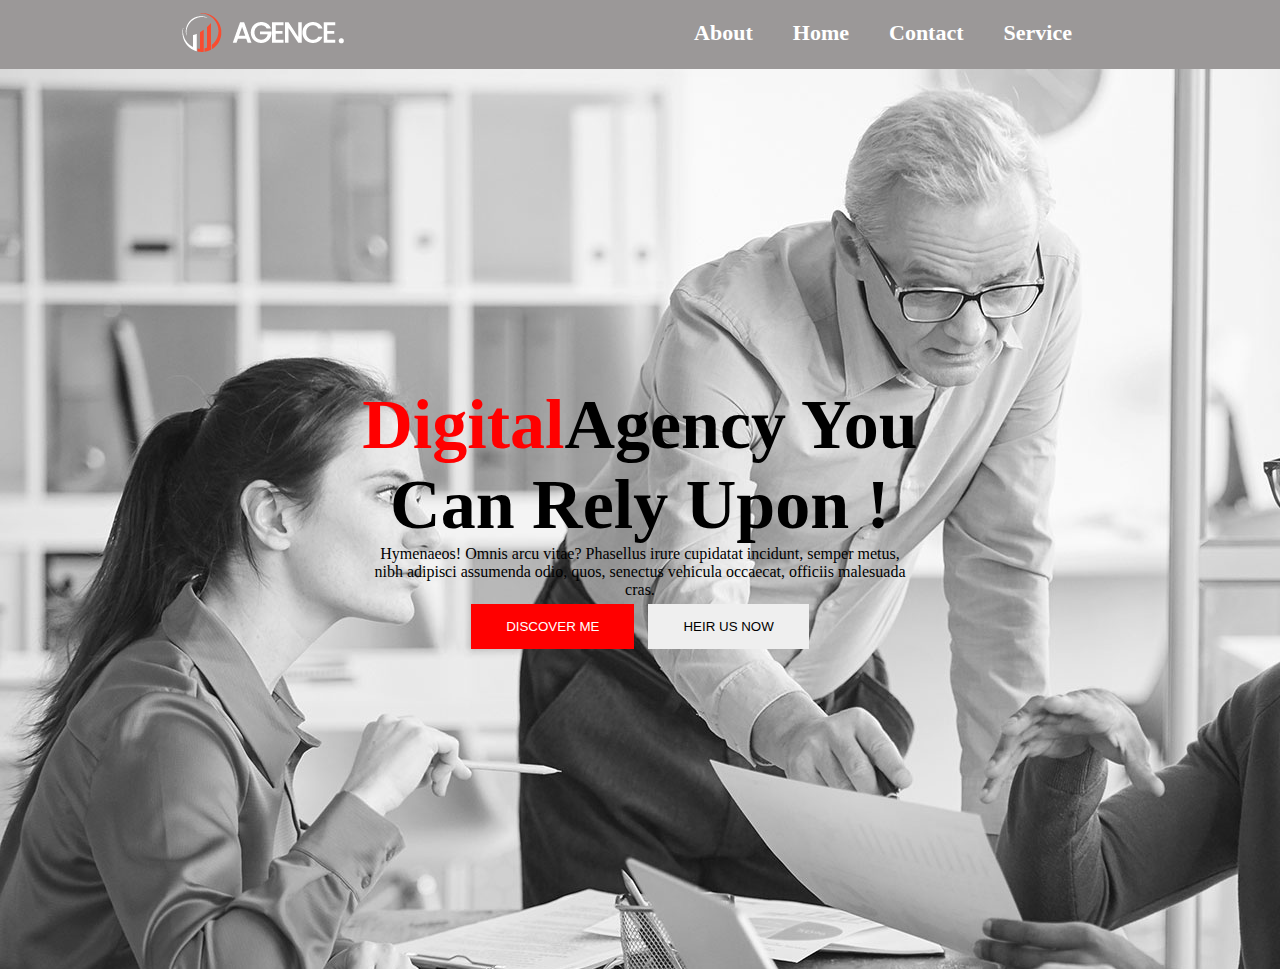
==== index.html @ 8efe558c "update file" ====
<!DOCTYPE html>
<html lang="en">

<head>
    <meta charset="UTF-8">
    <meta name="viewport" content="width=device-width, initial-scale=1.0">
    <title>Digital</title>
    <link rel="stylesheet" href="style.css">
</head>

<body>
    <header>
        <div class="nav-container">
            <div class="logo-container">
                <img src="image/logo/logo.png" alt="">
            </div>
            <div class="menu-container">
                <ul class="items">
                    <li class="item">About</li>
                    <li class="item">Home</li>
                    <li class="item">Contact</li>
                    <li class="item">Service</li>
                </ul>
            </div>
        </div>
    </header>

    <div class="banner-container">
        <div class="banner-details">
            <h1 class="text"><span class="color">Digital</span>Agency You <br>
                Can Rely Upon !</h1>
            <p class="paragraph">Hymenaeos! Omnis arcu vitae? Phasellus irure cupidatat incidunt, semper metus, nibh adipisci assumenda
                odio, quos, senectus vehicula occaecat, officiis malesuada cras.</p>

                <div class="buttons">
                    <button class="btn">DISCOVER ME</button>
                    <button class="btn-heir">HEIR US NOW</button>
                </div>
        </div>
    </div>
</body>

</html>
---- style.css ----
* {
    margin: 0px;
    padding: 0px;
}

.nav-container {
    display: flex;
    padding: 10px;
    justify-content: space-around;
    background-color: #9b9898;
    color: white;
}

.items {
    display: flex;
    list-style: none;
}

.item {
    padding: 10px;
    margin-right: 20px;
    font-size: 22px;
    font-weight: bold;
}

.banner-container {
    width: 100%;
    height: 100vh;
    background-image: url("./image/image/background.jpg");
    display: flex;
    justify-content: center;
    text-align: center;
    align-items: center;
}

.text {
    font-size: 70px;
}

.color {
    color: red;
}

.btn {
    background-color: red;
    padding: 15px 35px;
    border: none;
    margin: 5px;
    color: white;
}

.btn-heir {
    padding: 15px 35px;
    border: none;
    margin: 5px;
}

.paragraph {
    width: 50%;
    margin: auto;
}
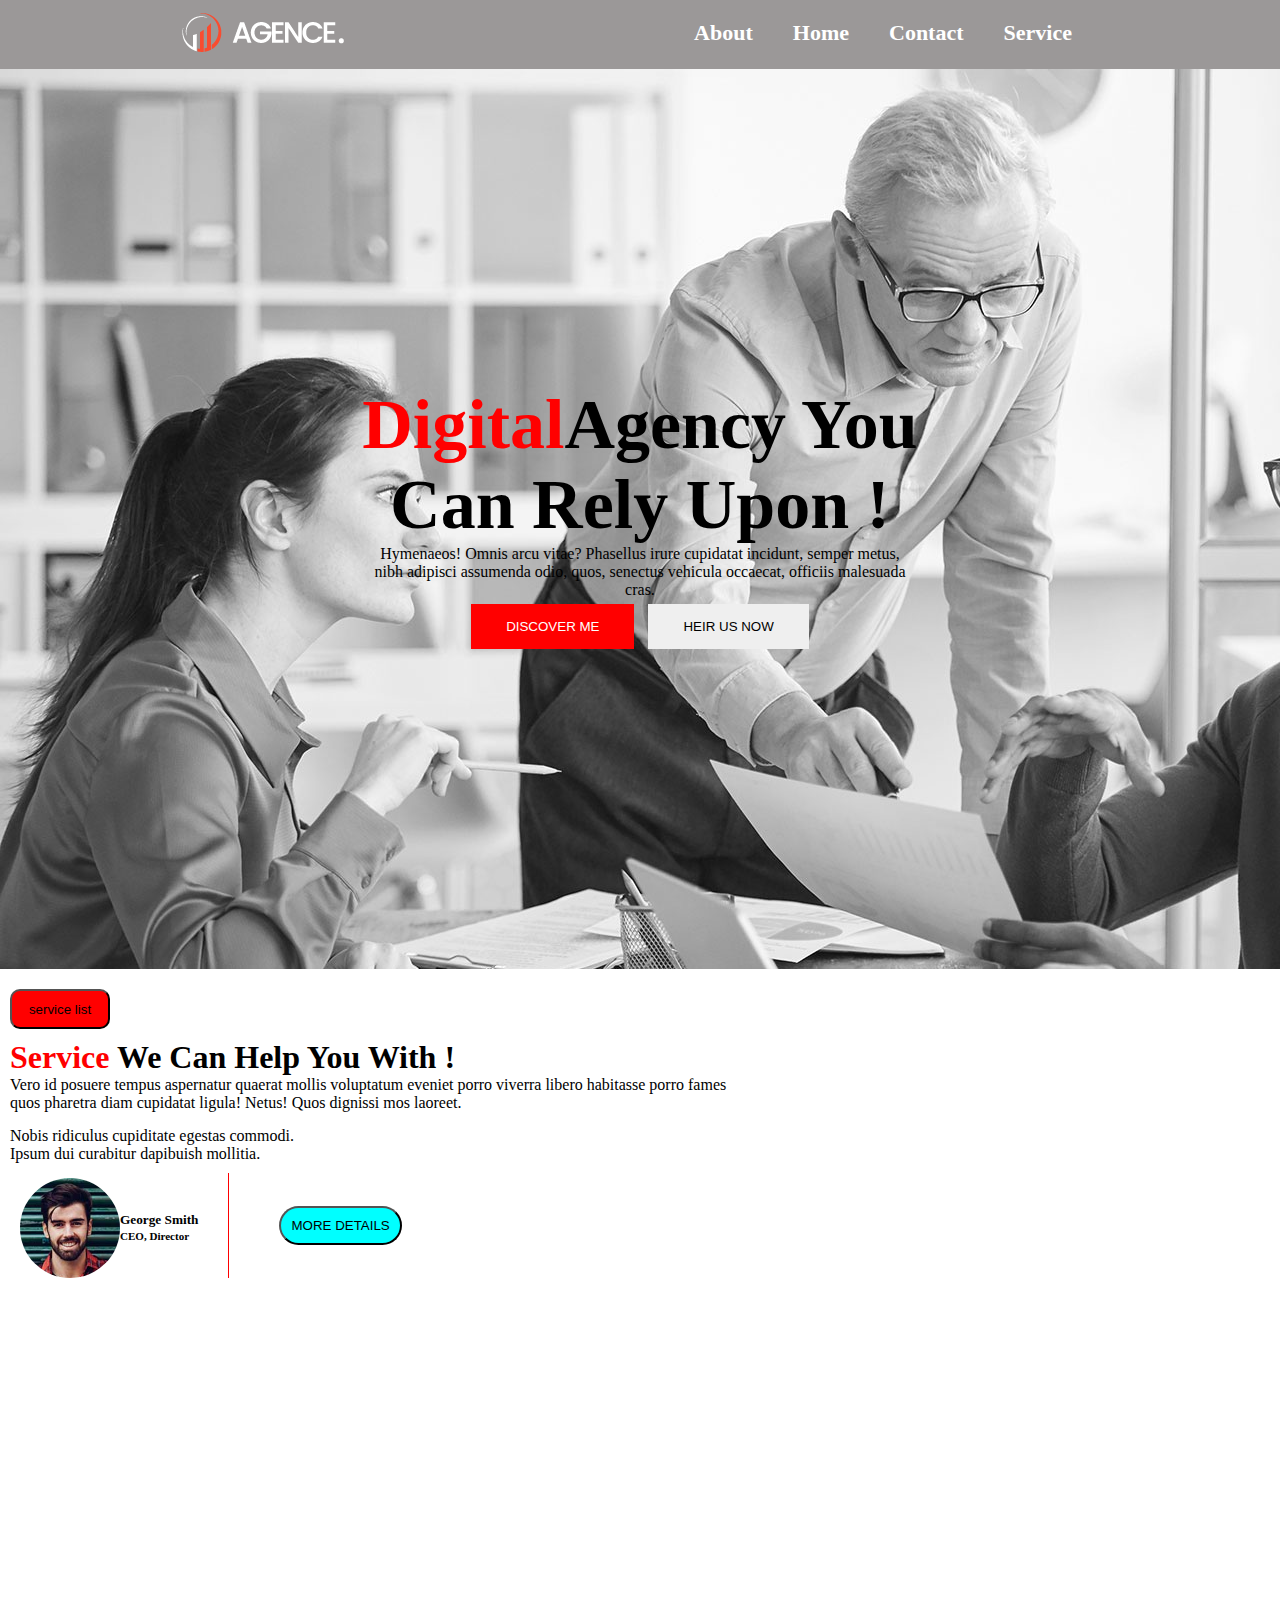
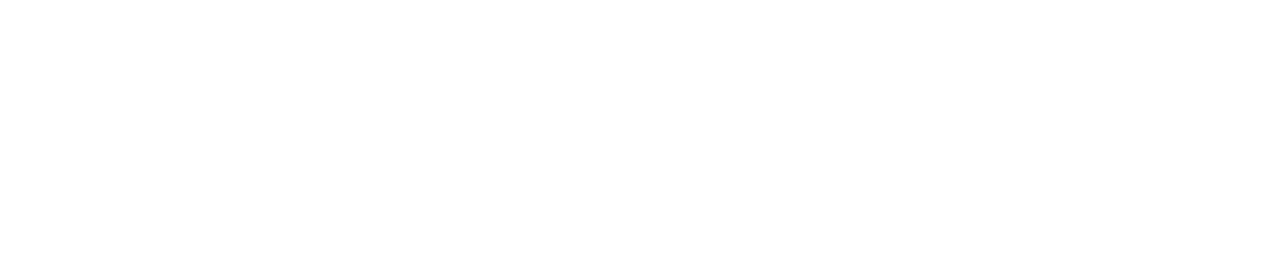
==== commit 10fb8c29: "created service section" ====
--- a/index.html
+++ b/index.html
@@ -29,13 +29,40 @@
         <div class="banner-details">
             <h1 class="text"><span class="color">Digital</span>Agency You <br>
                 Can Rely Upon !</h1>
-            <p class="paragraph">Hymenaeos! Omnis arcu vitae? Phasellus irure cupidatat incidunt, semper metus, nibh adipisci assumenda
+            <p class="paragraph">Hymenaeos! Omnis arcu vitae? Phasellus irure cupidatat incidunt, semper metus, nibh
+                adipisci assumenda
                 odio, quos, senectus vehicula occaecat, officiis malesuada cras.</p>
 
-                <div class="buttons">
-                    <button class="btn">DISCOVER ME</button>
-                    <button class="btn-heir">HEIR US NOW</button>
+            <div class="buttons">
+                <button class="btn">DISCOVER ME</button>
+                <button class="btn-heir">HEIR US NOW</button>
+            </div>
+        </div>
+    </div>
+
+    <div class="service-container">
+        <div class="left-container">
+            <div class="service-details">
+                <button class="btn-color">service list</button>
+                <h1> <span class="color">Service</span> We Can Help You With !</h1>
+                <p class="text-decp">Vero id posuere tempus aspernatur quaerat mollis voluptatum eveniet porro viverra libero habitasse porro fames quos pharetra diam cupidatat ligula! Netus! Quos dignissi mos laoreet.</p>
+                <ul class="author-bai">
+                    <li>Nobis ridiculus cupiditate egestas commodi.</li>
+                    <li>Ipsum dui curabitur dapibuish mollitia.</li>
+                </ul>
+                <div class="author-details">
+                    <div class="author-image">
+                        <img class="image-details" src="./image/image/author.jpg" alt="">
+                        <h5 class="line">George Smith <br> <small>CEO, Director</small></h5>
+                    </div>
+                    <div class="more-details">
+                        <button class="btn-style">MORE DETAILS</button>
+                    </div>
                 </div>
+            </div>
+        </div>
+        <div class="right-container">
+
         </div>
     </div>
 </body>
--- a/style.css
+++ b/style.css
@@ -58,4 +58,58 @@
 .paragraph {
     width: 50%;
     margin: auto;
+}
+
+.service-container {
+    width: 100%;
+    height: 100vh;
+    background-image: url("./image/image/footer-bg.png"),
+        linear-gradient(rgba(0, 0, 0, 1), rgba(0, 0, 0, 0, 9));
+    background-blend-mode: overlay;
+    margin-left: 10px;
+}
+.author-details{
+    display: flex;
+    align-items: center;
+    padding: 10px;
+}
+.author-image{
+    display: flex;
+    align-items: center;
+    padding-top: 5px;
+    border-right: 1px solid red;
+    margin-right: 30px;
+    
+}
+.image-details{
+    width: 100px;
+    height: 100px;
+    border-radius: 50px;
+}
+.more-details{
+    padding: 20px;
+}
+.author-bai{
+    margin-top: 15px;
+}
+.line{
+    margin-right: 30px;
+}
+.btn-style{
+    padding: 10px;
+    border-radius: 20px;
+    background-color: aqua;
+}
+.btn-color{
+    width: 100px;
+    height: 40px;
+    border-radius: 10px;
+    margin-top: 20px;
+    margin-bottom: 10px;
+    /* padding: 50px;
+    border-radius: 10px; */
+    background-color: red;  
+}
+.text-decp{
+    margin-right: 550px;
 }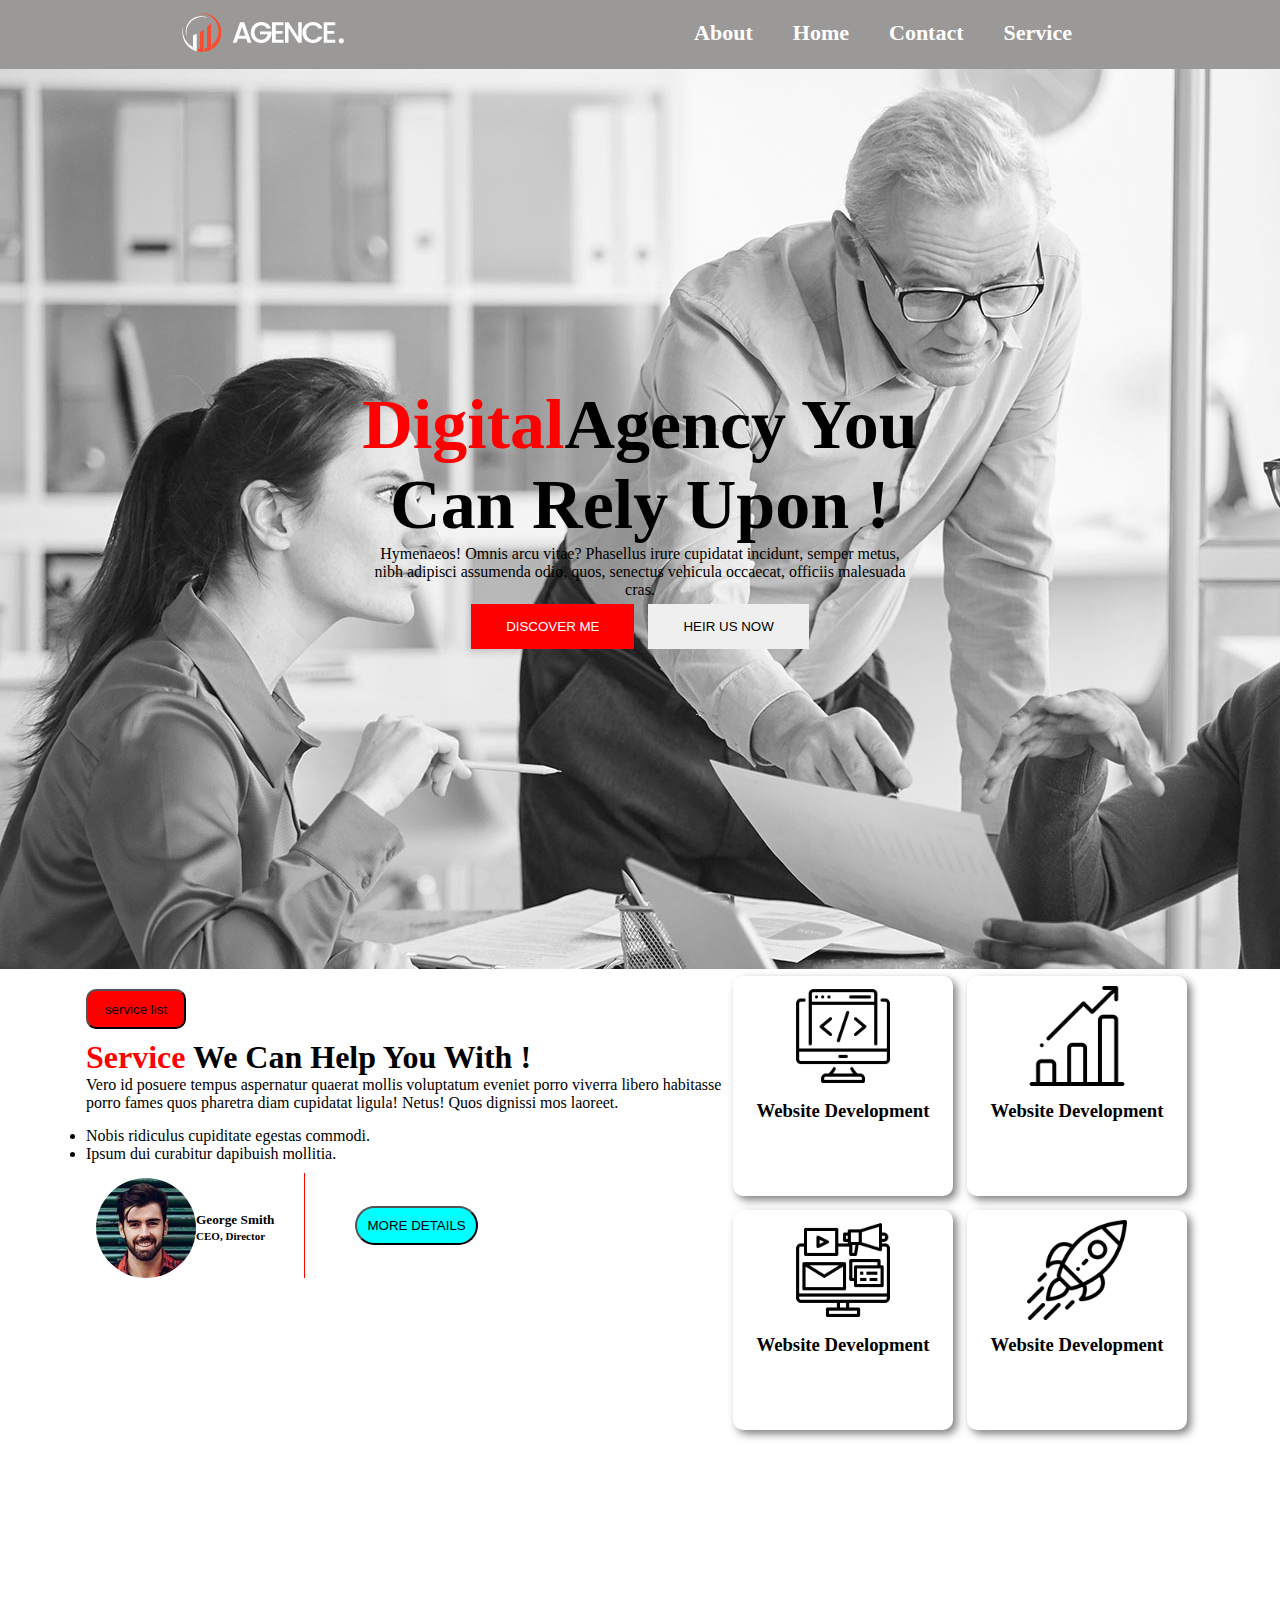
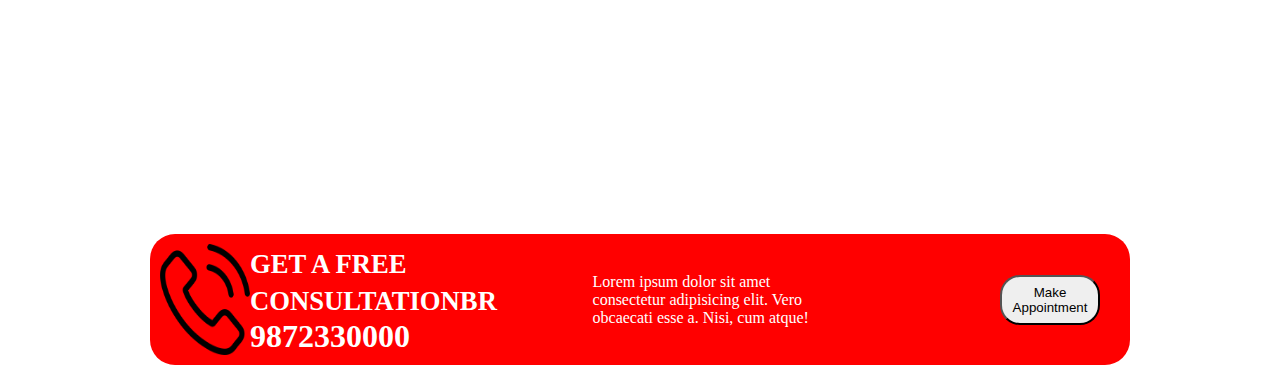
==== commit efc2c477: "flinal commit" ====
--- a/index.html
+++ b/index.html
@@ -45,7 +45,9 @@
             <div class="service-details">
                 <button class="btn-color">service list</button>
                 <h1> <span class="color">Service</span> We Can Help You With !</h1>
-                <p class="text-decp">Vero id posuere tempus aspernatur quaerat mollis voluptatum eveniet porro viverra libero habitasse porro fames quos pharetra diam cupidatat ligula! Netus! Quos dignissi mos laoreet.</p>
+                <p class="text-decp">Vero id posuere tempus aspernatur quaerat mollis voluptatum eveniet porro viverra
+                    libero habitasse porro fames quos pharetra diam cupidatat ligula! Netus! Quos dignissi mos laoreet.
+                </p>
                 <ul class="author-bai">
                     <li>Nobis ridiculus cupiditate egestas commodi.</li>
                     <li>Ipsum dui curabitur dapibuish mollitia.</li>
@@ -62,7 +64,42 @@
             </div>
         </div>
         <div class="right-container">
-
+            <div class="services">
+                <div class="service-up">
+                    <div class="service">
+                        <img class="service-logo" src="./image/icons/coding.png" alt="">
+                        <h3>Website Development</h3>
+                    </div>
+                    <div class="service">
+                        <img class="service-logo" src="./image/icons/bar-chart.png" alt="">
+                        <h3>Website Development</h3>
+                    </div>
+                </div>
+                <div class="service-down">
+                    <div class="service">
+                        <img class="service-logo" src="./image/icons/digital-marketing.png" alt="">
+                        <h3>Website Development</h3>
+                    </div>
+                    <div class="service">
+                        <img class="service-logo" src="./image/icons/startup.png" alt="">
+                        <h3>Website Development</h3>
+                    </div>
+                </div>
+            </div>
+        </div>
+    </div>
+    <div class="appointment">
+        <div class="phone-calls">
+            <img class="call-icon" src="./image/icons/phone-call.png" alt="">
+            <h1> <small>GET A FREE CONSULTATIONBR</small> <br>
+                9872330000
+            </h1>
+        </div>
+        <div>
+            <p class="lorem">Lorem ipsum dolor sit amet consectetur adipisicing elit. Vero obcaecati esse a. Nisi, cum atque!</p>
+        </div>
+        <div>
+            <button class="btn-last">Make Appointment</button>
         </div>
     </div>
 </body>
--- a/style.css
+++ b/style.css
@@ -66,7 +66,9 @@
     background-image: url("./image/image/footer-bg.png"),
         linear-gradient(rgba(0, 0, 0, 1), rgba(0, 0, 0, 0, 9));
     background-blend-mode: overlay;
-    margin-left: 10px;
+    margin-left: auto;
+    display: flex;
+    justify-content: center;
 }
 .author-details{
     display: flex;
@@ -111,5 +113,59 @@
     background-color: red;  
 }
 .text-decp{
-    margin-right: 550px;
+    margin-right: auto;
+}
+.service{
+    padding: 10px;
+    background-color: white;
+    box-shadow: 4px 4px 8px gray;
+    width: 200px;
+    height: 200px;
+    text-align: center;
+    color: black;
+    border-radius: 10px;
+    margin: 7px;
+}
+.service-logo{
+    width: 50%;
+    padding-bottom: 10px;
+}
+.service-up{
+    display: flex;
+}
+.service-down{
+    display: flex;
+}
+.left-container{
+    width: 50%;
+    height: 20px;
+}
+.phone-calls{
+    display: flex;
+}
+.call-icon{
+    width: 90px;
+}
+.appointment{
+    display: flex;
+    justify-content: center;
+    align-items: center;
+    width: 75%;
+    background-color: red;
+    padding: 10px;
+    color: white;
+    margin: auto;
+    border-radius: 25px;
+    margin-top: -35px;
+}
+.lorem{
+    width: 50%;
+    margin-left: 80px;
+}
+.btn-last{
+    height: 50px;
+    width: 100px;
+    padding: 8px;
+    border-radius: 20px;
+    margin-right: 20px;
 }